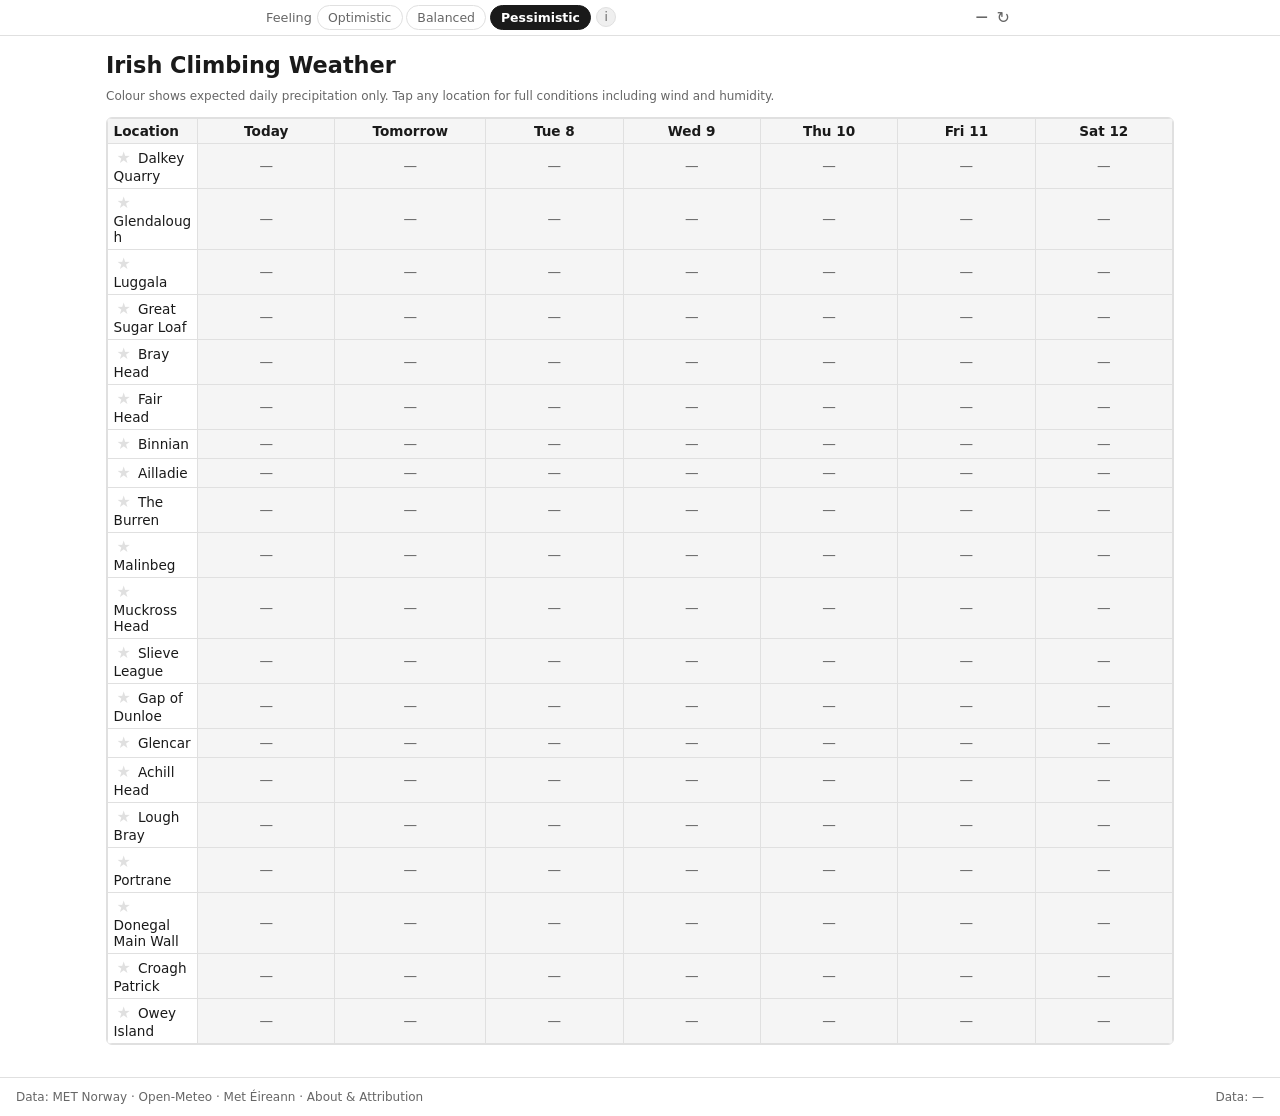
==== index.html @ 5ec912d3 "Replace about link with info modal in sticky bar Tapping the i button opens a compact modal explaini" ====
<!DOCTYPE html>
<html lang="en">
<head>
  <meta charset="UTF-8">
  <meta name="viewport" content="width=device-width, initial-scale=1.0">
  <meta name="description" content="Irish climbing weather — find where conditions are dry and climbable across Ireland's crags.">
  <meta name="theme-color" content="#2d7a2d">
  <title>Irish Climbing Weather</title>
  <link rel="stylesheet" href="css/styles.css">
</head>
<body>
  <div id="warnings-banner" role="alert" aria-live="polite"></div>
  <div id="sticky-bar">
    <div class="sticky-bar-inner">
      <div class="sticky-mode">
        <span class="mode-label">Feeling</span>
        <div class="mode-buttons">
          <button class="mode-btn" data-mode="optimistic">Optimistic</button>
          <button class="mode-btn" data-mode="balanced">Balanced</button>
          <button class="mode-btn" data-mode="pessimistic">Pessimistic</button>
        </div>
        <button class="mode-about-link" id="bar-info-btn" aria-label="Help">i</button>
      </div>
      <div class="sticky-freshness">
        <span id="freshness-time">—</span>
        <button id="refresh-footer-btn" title="Force refresh all data" aria-label="Refresh data">↻</button>
      </div>
    </div>
  </div>
  <main>
    <div id="app">
      <p style="padding:2rem;color:#666">Loading…</p>
    </div>
  </main>
  <footer>
    <span class="footer-attribution">
      Data: <a href="https://www.met.no/en" target="_blank" rel="noopener">MET Norway</a> ·
      <a href="https://open-meteo.com/" target="_blank" rel="noopener">Open-Meteo</a> ·
      <a href="https://www.met.ie" target="_blank" rel="noopener">Met Éireann</a> ·
      <a href="#/about">About &amp; Attribution</a>
    </span>
    <span class="freshness">Data: <span id="freshness-footer">—</span></span>
  </footer>
  <div id="bar-info-modal" class="bar-modal" hidden>
    <div class="bar-modal-box">
      <button class="bar-modal-close" aria-label="Close">✕</button>
      <h3>How it works</h3>
      <dl>
        <dt>Optimistic</dt><dd>Takes the better reading from each weather model. Good when you're flexible and can turn back if needed.</dd>
        <dt>Balanced</dt><dd>Averages the two models. A reasonable middle ground for day trips.</dd>
        <dt>Pessimistic</dt><dd>Takes the worse reading. Best when you're committing to a long drive or multi-day trip.</dd>
        <dt>Time</dt><dd>When the weather data was last fetched. Goes amber if over an hour old.</dd>
        <dt>↻ Refresh</dt><dd>Forces fresh data from all weather sources, ignoring the cache.</dd>
      </dl>
    </div>
  </div>
  <script type="module" src="js/app.js"></script>
</body>
</html>
---- css/styles.css ----
/* ===== Reset & Base ===== */
*, *::before, *::after { box-sizing: border-box; margin: 0; padding: 0; }

:root {
  --green-bg: #e8f5e9;
  --green-fg: #1b5e20;
  --green-mid: #2d7a2d;
  --amber-bg: #fff8e1;
  --amber-fg: #7a4800;
  --amber-mid: #b8860b;
  --red-bg: #ffebee;
  --red-fg: #7f0000;
  --red-mid: #c0392b;
  --grey-bg: #f5f5f5;
  --grey-mid: #9e9e9e;
  --text: #1a1a1a;
  --muted: #666;
  --border: #e0e0e0;
  --font: system-ui, -apple-system, sans-serif;
  --radius: 6px;
}

html { font-size: 16px; }
body {
  font-family: var(--font);
  color: var(--text);
  background: #fff;
  min-height: 100vh;
  display: flex;
  flex-direction: column;
}

a { color: inherit; text-decoration: none; }
a:hover { text-decoration: underline; }
button { cursor: pointer; font-family: var(--font); }

/* ===== Layout ===== */
#warnings-banner { width: 100%; }

/* ===== Sticky bar ===== */
#sticky-bar {
  position: sticky;
  top: 0;
  z-index: 200;
  background: #fff;
  border-bottom: 1px solid var(--border);
}
.sticky-bar-inner {
  max-width: 780px;
  margin: 0 auto;
  padding: 0.3rem 1rem;
  display: flex;
  align-items: center;
  justify-content: space-between;
  gap: 0.5rem;
}
.sticky-mode {
  display: flex;
  align-items: center;
  gap: 0.3rem;
}
.sticky-freshness {
  display: flex;
  align-items: center;
  gap: 0.3rem;
  font-size: 0.75rem;
  color: var(--muted);
}
#refresh-footer-btn {
  background: none;
  border: none;
  padding: 0.15rem 0.25rem;
  font-size: 1rem;
  color: var(--muted);
  cursor: pointer;
}
#refresh-footer-btn:hover { color: var(--text); }
#freshness-time { font-weight: 600; font-size: 0.75rem; }
#freshness-time.stale { color: var(--amber-mid); }

main {
  flex: 1;
  padding: 0 1rem 2rem;
  max-width: 1100px;
  margin: 0 auto;
  width: 100%;
}

footer {
  border-top: 1px solid var(--border);
  padding: 0.75rem 1rem;
  font-size: 0.75rem;
  color: var(--muted);
  display: flex;
  justify-content: space-between;
  align-items: center;
  flex-wrap: wrap;
  gap: 0.5rem;
}

.footer-attribution a { color: var(--muted); }

.freshness { font-size: 0.75rem; color: var(--muted); }

/* ===== Warnings Banner ===== */
.warning-banner {
  padding: 0.75rem 1rem;
  display: flex;
  flex-direction: column;
  gap: 0.25rem;
  border-bottom: 2px solid transparent;
}
.warning-yellow { background: #fff9c4; border-color: #f9a825; }
.warning-orange { background: #ffe0b2; border-color: #e65100; font-size: 1.05rem; }
.warning-red    { background: #ffcdd2; border-color: #b71c1c; font-size: 1.1rem; font-weight: 600; }
.warning-banner small { color: var(--muted); font-size: 0.8rem; }

/* ===== Score colours ===== */
.score-green { background-color: var(--green-bg); color: var(--green-fg); }
.score-amber { background-color: var(--amber-bg); color: var(--amber-fg); }
.score-red   { background-color: var(--red-bg);   color: var(--red-fg); }
.score-error { background-color: var(--grey-bg);  color: var(--muted); }

.score-pill {
  display: inline-block;
  padding: 0.25rem 0.6rem;
  border-radius: 1rem;
  font-weight: 600;
  font-size: 0.85rem;
}

/* ===== Loading state ===== */
@keyframes pulse {
  0%, 100% { opacity: 1; }
  50% { opacity: 0.45; }
}
.loading {
  background-color: var(--grey-bg);
  color: transparent;
  animation: pulse 1.4s ease-in-out infinite;
}
.score-fade { transition: background-color 0.3s ease, color 0.3s ease; }

/* ===== Overview page ===== */
.overview-controls {
  display: flex;
  justify-content: space-between;
  align-items: center;
  padding: 1rem 0 0.5rem;
  flex-wrap: wrap;
  gap: 0.5rem;
}

.overview-controls h1 { font-size: 1.4rem; }

.control-buttons { display: flex; gap: 0.5rem; }
.control-buttons button {
  padding: 0.4rem 0.8rem;
  border: 1px solid var(--border);
  border-radius: var(--radius);
  background: #fff;
  font-size: 0.85rem;
}
.control-buttons button:hover { background: var(--grey-bg); }

.table-wrapper {
  overflow-x: auto;
  -webkit-overflow-scrolling: touch;
  border: 1px solid var(--border);
  border-radius: var(--radius);
  margin-top: 0.5rem;
}

.overview-table {
  border-collapse: collapse;
  min-width: 600px;
  width: 100%;
}

.overview-table th, .overview-table td {
  padding: 0.25rem 0.35rem;
  border: 1px solid var(--border);
  font-size: 0.85rem;
}

.overview-table thead th {
  background: var(--grey-bg);
  font-weight: 600;
  text-align: center;
  white-space: nowrap;
}

.loc-col {
  min-width: 90px;
  width: 90px;
  position: sticky;
  left: 0;
  background: #fff;
  z-index: 1;
  text-align: left !important;
}

.loc-name-cell {
  position: sticky;
  left: 0;
  background: #fff;
  z-index: 1;
  min-width: 90px;
  width: 90px;
  white-space: normal;
  word-break: break-word;
  overflow-wrap: break-word;
}

.loc-name-cell a { color: var(--text); font-weight: 500; }
.loc-name-cell a:hover { text-decoration: underline; }

.score-cell {
  text-align: center;
  min-width: 80px;
  vertical-align: middle;
  white-space: nowrap;
}

.cell-precip { display: block; font-size: 0.75rem; font-weight: 600; }
.cell-icon { display: block; font-size: 1rem; line-height: 1.2; }

.group-header td {
  background: var(--grey-bg);
  font-weight: 700;
  font-size: 0.8rem;
  text-transform: uppercase;
  letter-spacing: 0.05em;
  color: var(--muted);
  padding: 0.35rem 0.6rem;
}

.pinned-header td { background: #fffde7; color: #7a6000; }

/* ===== Favourite star ===== */
.fav-star {
  background: none;
  border: none;
  font-size: 1rem;
  color: var(--border);
  padding: 0;
  line-height: 1;
  min-width: 20px;
  min-height: 20px;
  flex-shrink: 0;
}
.fav-star.active { color: #f59e0b; }
.fav-star:hover { color: #f59e0b; }

/* ===== Detail page ===== */
.back-link {
  display: inline-block;
  margin: 1rem 0 0.5rem;
  color: var(--muted);
  font-size: 0.9rem;
}
.back-link:hover { color: var(--text); text-decoration: none; }

.detail-header {
  padding-top: 0.5rem;
}

.detail-title-row {
  display: flex;
  align-items: center;
  gap: 0.75rem;
  margin: 0.25rem 0;
}

.detail-title-row h1 { font-size: 1.6rem; }

#detail-fav-btn { font-size: 1.4rem; }

.detail-meta {
  display: flex;
  flex-wrap: wrap;
  gap: 0.5rem 1rem;
  font-size: 0.85rem;
  color: var(--muted);
  margin-bottom: 0.5rem;
}

.sun-times {
  display: flex;
  gap: 1rem;
  font-size: 0.85rem;
  color: var(--muted);
  margin-bottom: 0.4rem;
}

.detail-notes {
  font-size: 0.9rem;
  color: var(--muted);
  font-style: italic;
  margin-bottom: 0.5rem;
}

.detail-section {
  margin-top: 1.5rem;
  border: 1px solid var(--border);
  border-radius: var(--radius);
  padding: 1rem;
}

.detail-section h2 {
  font-size: 1rem;
  font-weight: 700;
  margin-bottom: 0.75rem;
  border-bottom: 1px solid var(--border);
  padding-bottom: 0.4rem;
}

/* Observations */
.obs-score { margin-bottom: 0.5rem; }
.obs-desc { font-size: 0.95rem; margin-bottom: 0.75rem; color: var(--muted); }
.obs-grid {
  display: grid;
  grid-template-columns: repeat(auto-fill, minmax(110px, 1fr));
  gap: 0.5rem;
}
.obs-item { display: flex; flex-direction: column; gap: 0.15rem; }
.obs-label { font-size: 0.72rem; text-transform: uppercase; letter-spacing: 0.04em; color: var(--muted); }
.obs-station-note { font-size: 0.75rem; color: var(--muted); margin-top: 0.75rem; }

/* Daylight */
.daylight-grid {
  display: grid;
  grid-template-columns: repeat(auto-fill, minmax(130px, 1fr));
  gap: 0.5rem;
}
.daylight-grid > div { display: flex; flex-direction: column; gap: 0.15rem; }

/* Hourly */
#hourly-section { padding: 0; overflow: hidden; }
#hourly-section > h2 { padding: 0.75rem 1rem 0.4rem; margin-bottom: 0; }
.hourly-scroll { overflow-x: auto; -webkit-overflow-scrolling: touch; }
.hourly-table { border-collapse: collapse; width: auto; font-size: 0.82rem; }
.hourly-table th, .hourly-table td {
  padding: 0.1rem 0.3rem;
  border: 1px solid var(--border);
  text-align: center;
}
.hourly-table thead th, .day-header-row th {
  background: var(--grey-bg);
  font-weight: 600;
  vertical-align: bottom;
  white-space: normal;
  line-height: 1.3;
}
.day-header-row th { border-top: 2px solid var(--border); }
.day-header-row th:first-child,
.hourly-table thead th:first-child {
  position: sticky;
  left: 0;
  z-index: 2;
  background: var(--grey-bg);
}
.hour-time {
  font-weight: 600;
  white-space: nowrap;
  position: sticky;
  left: 0;
  background: #fff;
  z-index: 1;
}
.band-row td { font-style: italic; }
/* Per-cell scoring — only background changes, text stays readable */
.hourly-table td.score-green,
.daily-table  td.score-green { background-color: var(--green-bg); color: inherit; }
.hourly-table td.score-amber,
.daily-table  td.score-amber { background-color: var(--amber-bg); color: inherit; }
.hourly-table td.score-red,
.daily-table  td.score-red   { background-color: var(--red-bg);   color: inherit; }
.exposure-sheltered { color: var(--green-fg); font-weight: 600; white-space: nowrap; }
.exposure-exposed   { color: var(--red-fg); font-weight: 600; white-space: nowrap; }
.exposure-partial   { white-space: nowrap; }
.exposure-partial   { color: var(--amber-fg); }

/* Overview note */
.overview-note {
  font-size: 0.75rem;
  color: var(--muted);
  padding: 0.2rem 0 0.4rem;
}

/* Daily */
.daily-table { border-collapse: collapse; width: 100%; font-size: 0.85rem; }
.daily-table th, .daily-table td {
  padding: 0.4rem 0.6rem;
  border: 1px solid var(--border);
  text-align: center;
}
.daily-table thead th { background: var(--grey-bg); font-weight: 600; }

/* Model comparison */
.model-note { font-size: 0.82rem; color: var(--muted); margin-bottom: 0.5rem; }
.model-table { border-collapse: collapse; width: 100%; font-size: 0.82rem; }
.model-table th, .model-table td {
  padding: 0.35rem 0.5rem;
  border: 1px solid var(--border);
  text-align: center;
}
.model-table thead th { background: var(--grey-bg); font-weight: 600; }
.model-agree    { color: var(--green-fg); font-weight: 600; }
.model-disagree { color: var(--amber-fg); font-weight: 600; }
.model-both-rain { color: var(--red-fg); font-weight: 600; }

/* Drying estimate */
.drying-estimate { margin-bottom: 0.75rem; font-size: 1rem; }
.drying-note { font-size: 0.82rem; color: var(--muted); margin-bottom: 0.75rem; }
.precip-bars {
  display: flex;
  align-items: flex-end;
  gap: 2px;
  height: 60px;
  border-bottom: 1px solid var(--border);
  overflow-x: auto;
}
.precip-bar-wrap {
  display: flex;
  flex-direction: column;
  align-items: center;
  justify-content: flex-end;
  flex: 0 0 auto;
  width: 18px;
  height: 100%;
}
.precip-bar {
  width: 10px;
  background: #90caf9;
  border-radius: 2px 2px 0 0;
  min-height: 2px;
}
.bar-time { font-size: 0.6rem; color: var(--muted); margin-top: 2px; }

/* About page */
.about-page { padding: 1rem 0 2rem; max-width: 680px; }
.about-page h1 { font-size: 1.4rem; margin-bottom: 1rem; }
.about-page h2 { font-size: 1rem; margin: 1.25rem 0 0.5rem; }
.about-page h3 { font-size: 0.9rem; margin: 0.75rem 0 0.25rem; color: var(--muted); font-weight: 600; }
.about-page p  { margin-bottom: 0.5rem; font-size: 0.9rem; line-height: 1.5; }
.about-page ul { padding-left: 1.25rem; font-size: 0.9rem; line-height: 1.6; }
.about-page a  { color: #1a73e8; text-decoration: underline; }

/* Error / muted states */
.error-state { color: var(--muted); padding: 1rem 0; font-size: 0.9rem; }
.muted { color: var(--muted); }

/* Toast */
#toast {
  position: fixed;
  bottom: 4rem;
  left: 50%;
  transform: translateX(-50%) translateY(1rem);
  background: #333;
  color: #fff;
  padding: 0.5rem 1.2rem;
  border-radius: 2rem;
  font-size: 0.85rem;
  opacity: 0;
  pointer-events: none;
  transition: opacity 0.2s ease, transform 0.2s ease;
  z-index: 9999;
  white-space: nowrap;
}
#toast.visible {
  opacity: 1;
  transform: translateX(-50%) translateY(0);
}

/* Wind arrow */
.wind-arrow { display: inline-block; line-height: 1; }
.wind-cell { cursor: pointer; white-space: nowrap; }
.wind-cell:active { opacity: 0.6; }

/* Mode selector */
.mode-bar {
  display: flex;
  align-items: center;
  gap: 0.5rem;
  padding: 0.35rem 0 0.6rem;
  flex-wrap: wrap;
}
.mode-label { font-size: 0.8rem; color: var(--muted); white-space: nowrap; }
.mode-buttons { display: flex; gap: 0.2rem; }
.mode-btn {
  padding: 0.25rem 0.65rem;
  border: 1px solid var(--border);
  border-radius: 1rem;
  background: #fff;
  font-size: 0.78rem;
  color: var(--muted);
  cursor: pointer;
  font-family: var(--font);
}
.mode-btn:hover { border-color: var(--grey-mid); color: var(--text); }
.mode-btn.mode-active {
  background: var(--text);
  color: #fff;
  border-color: var(--text);
  font-weight: 600;
}
.mode-about-link {
  font-size: 0.75rem;
  color: var(--muted);
  border: 1px solid var(--border);
  border-radius: 50%;
  width: 1.25rem;
  height: 1.25rem;
  display: inline-flex;
  align-items: center;
  justify-content: center;
  text-decoration: none !important;
}
.mode-about-link:hover { border-color: var(--grey-mid); color: var(--text); }

.bar-modal {
  position: fixed;
  inset: 0;
  background: rgba(0,0,0,0.4);
  z-index: 300;
  display: flex;
  align-items: flex-start;
  justify-content: center;
  padding-top: 4rem;
}
.bar-modal[hidden] { display: none; }
.bar-modal-box {
  background: #fff;
  border-radius: 0.75rem;
  padding: 1.25rem 1.5rem 1.5rem;
  max-width: 340px;
  width: calc(100% - 2rem);
  position: relative;
  box-shadow: 0 4px 24px rgba(0,0,0,0.18);
}
.bar-modal-box h3 {
  margin: 0 0 0.75rem;
  font-size: 1rem;
}
.bar-modal-box dl {
  margin: 0;
  display: grid;
  grid-template-columns: auto 1fr;
  gap: 0.35rem 0.75rem;
  font-size: 0.85rem;
}
.bar-modal-box dt {
  font-weight: 600;
  white-space: nowrap;
  padding-top: 0.1rem;
}
.bar-modal-box dd {
  margin: 0;
  color: var(--muted);
}
.bar-modal-close {
  position: absolute;
  top: 0.6rem;
  right: 0.75rem;
  background: none;
  border: none;
  font-size: 1rem;
  color: var(--muted);
  cursor: pointer;
  padding: 0.2rem;
}
.mode-indicator {
  font-size: 0.75rem;
  color: var(--muted);
  text-decoration: none;
  border-bottom: 1px dashed var(--border);
}
.mode-indicator:hover { color: var(--text); }

/* ===== Responsive ===== */
@media (max-width: 480px) {
  .overview-controls h1 { font-size: 1.1rem; }
  .detail-title-row h1 { font-size: 1.3rem; }
  .control-buttons button { font-size: 0.8rem; padding: 0.35rem 0.6rem; }
}
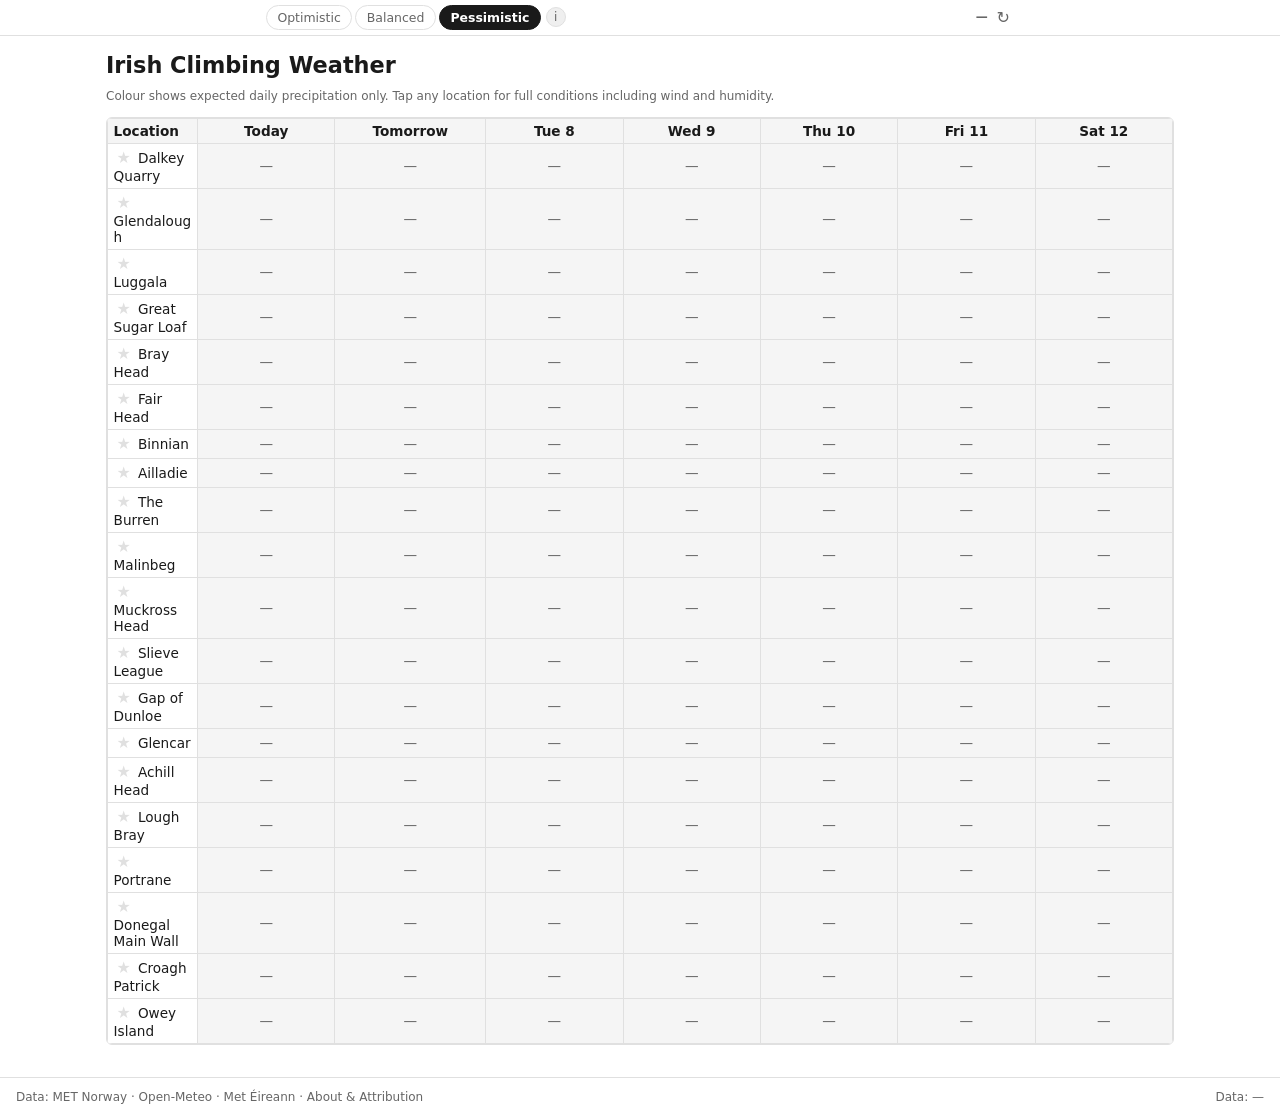
==== commit 761280cd: "Remove 'Feeling' label from sticky bar https://claude.ai/code/session_0176bqdHMHA5ibDwS9Q8abDa" ====
--- a/index.html
+++ b/index.html
@@ -13,7 +13,6 @@
   <div id="sticky-bar">
     <div class="sticky-bar-inner">
       <div class="sticky-mode">
-        <span class="mode-label">Feeling</span>
         <div class="mode-buttons">
           <button class="mode-btn" data-mode="optimistic">Optimistic</button>
           <button class="mode-btn" data-mode="balanced">Balanced</button>
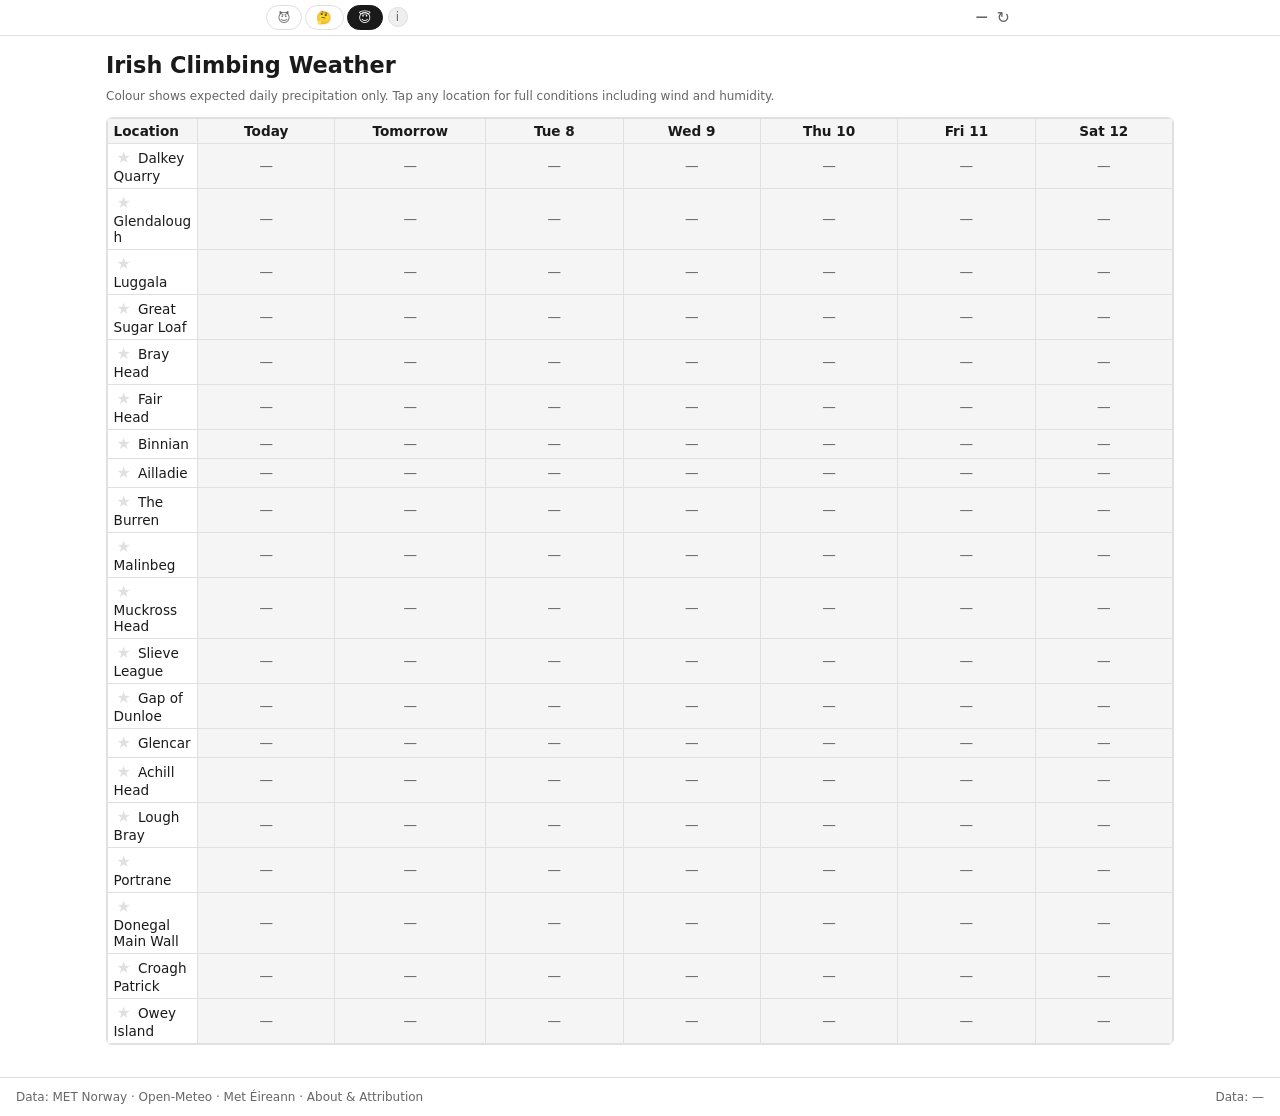
==== commit f93650c4: "Replace forecast mode labels with angel/devil/thinking emoji Swaps text labels (Optimistic/Balanced/" ====
--- a/index.html
+++ b/index.html
@@ -14,9 +14,9 @@
     <div class="sticky-bar-inner">
       <div class="sticky-mode">
         <div class="mode-buttons">
-          <button class="mode-btn" data-mode="optimistic">Optimistic</button>
-          <button class="mode-btn" data-mode="balanced">Balanced</button>
-          <button class="mode-btn" data-mode="pessimistic">Pessimistic</button>
+          <button class="mode-btn" data-mode="optimistic">😈</button>
+          <button class="mode-btn" data-mode="balanced">🤔</button>
+          <button class="mode-btn" data-mode="pessimistic">😇</button>
         </div>
         <button class="mode-about-link" id="bar-info-btn" aria-label="Help">i</button>
       </div>
@@ -45,9 +45,9 @@
       <button class="bar-modal-close" aria-label="Close">✕</button>
       <h3>How it works</h3>
       <dl>
-        <dt>Optimistic</dt><dd>Takes the better reading from each weather model. Good when you're flexible and can turn back if needed.</dd>
-        <dt>Balanced</dt><dd>Averages the two models. A reasonable middle ground for day trips.</dd>
-        <dt>Pessimistic</dt><dd>Takes the worse reading. Best when you're committing to a long drive or multi-day trip.</dd>
+        <dt>😈</dt><dd>Takes the more favourable reading from each model. For when you're going regardless and just want the forecast to agree.</dd>
+        <dt>🤔</dt><dd>Averages both models. When you want a fair read before committing.</dd>
+        <dt>😇</dt><dd>Takes the more concerning reading. For when you're being sensible — long drives, multi-day trips, or when bailing isn't an option.</dd>
         <dt>Time</dt><dd>When the weather data was last fetched. Goes amber if over an hour old.</dd>
         <dt>↻ Refresh</dt><dd>Forces fresh data from all weather sources, ignoring the cache.</dd>
       </dl>
--- a/css/styles.css
+++ b/css/styles.css
@@ -315,17 +315,20 @@
   padding-bottom: 0.4rem;
 }
 
-/* Observations */
-.obs-score { margin-bottom: 0.5rem; }
-.obs-desc { font-size: 0.95rem; margin-bottom: 0.75rem; color: var(--muted); }
-.obs-grid {
-  display: grid;
-  grid-template-columns: repeat(auto-fill, minmax(110px, 1fr));
-  gap: 0.5rem;
-}
-.obs-item { display: flex; flex-direction: column; gap: 0.15rem; }
-.obs-label { font-size: 0.72rem; text-transform: uppercase; letter-spacing: 0.04em; color: var(--muted); }
-.obs-station-note { font-size: 0.75rem; color: var(--muted); margin-top: 0.75rem; }
+/* Now section */
+.now-header {
+  display: flex;
+  align-items: center;
+  justify-content: space-between;
+  border-bottom: 1px solid var(--border);
+  padding-bottom: 0.4rem;
+  margin-bottom: 0.4rem;
+}
+.now-header h2 { border-bottom: none; padding-bottom: 0; margin-bottom: 0; }
+.now-metrics { font-size: 0.82rem; color: var(--muted); margin-bottom: 0.4rem; }
+.now-drying { display: flex; align-items: center; gap: 0.5rem; margin-bottom: 0.4rem; }
+.now-rain-note { font-size: 0.8rem; color: var(--muted); }
+.obs-station-note { font-size: 0.75rem; color: var(--muted); margin-top: 0.4rem; }
 
 /* Daylight */
 .daylight-grid {
@@ -398,6 +401,18 @@
 .daily-table thead th { background: var(--grey-bg); font-weight: 600; }
 
 /* Model comparison */
+.model-details > summary {
+  cursor: pointer;
+  list-style: none;
+  font-size: 1rem;
+  font-weight: 700;
+  border-bottom: 1px solid var(--border);
+  padding-bottom: 0.4rem;
+  margin-bottom: 0;
+  user-select: none;
+}
+.model-details > summary::-webkit-details-marker { display: none; }
+.model-details[open] > summary { margin-bottom: 0.75rem; }
 .model-note { font-size: 0.82rem; color: var(--muted); margin-bottom: 0.5rem; }
 .model-table { border-collapse: collapse; width: 100%; font-size: 0.82rem; }
 .model-table th, .model-table td {
@@ -410,9 +425,7 @@
 .model-disagree { color: var(--amber-fg); font-weight: 600; }
 .model-both-rain { color: var(--red-fg); font-weight: 600; }
 
-/* Drying estimate */
-.drying-estimate { margin-bottom: 0.75rem; font-size: 1rem; }
-.drying-note { font-size: 0.82rem; color: var(--muted); margin-bottom: 0.75rem; }
+/* Precip bars */
 .precip-bars {
   display: flex;
   align-items: flex-end;
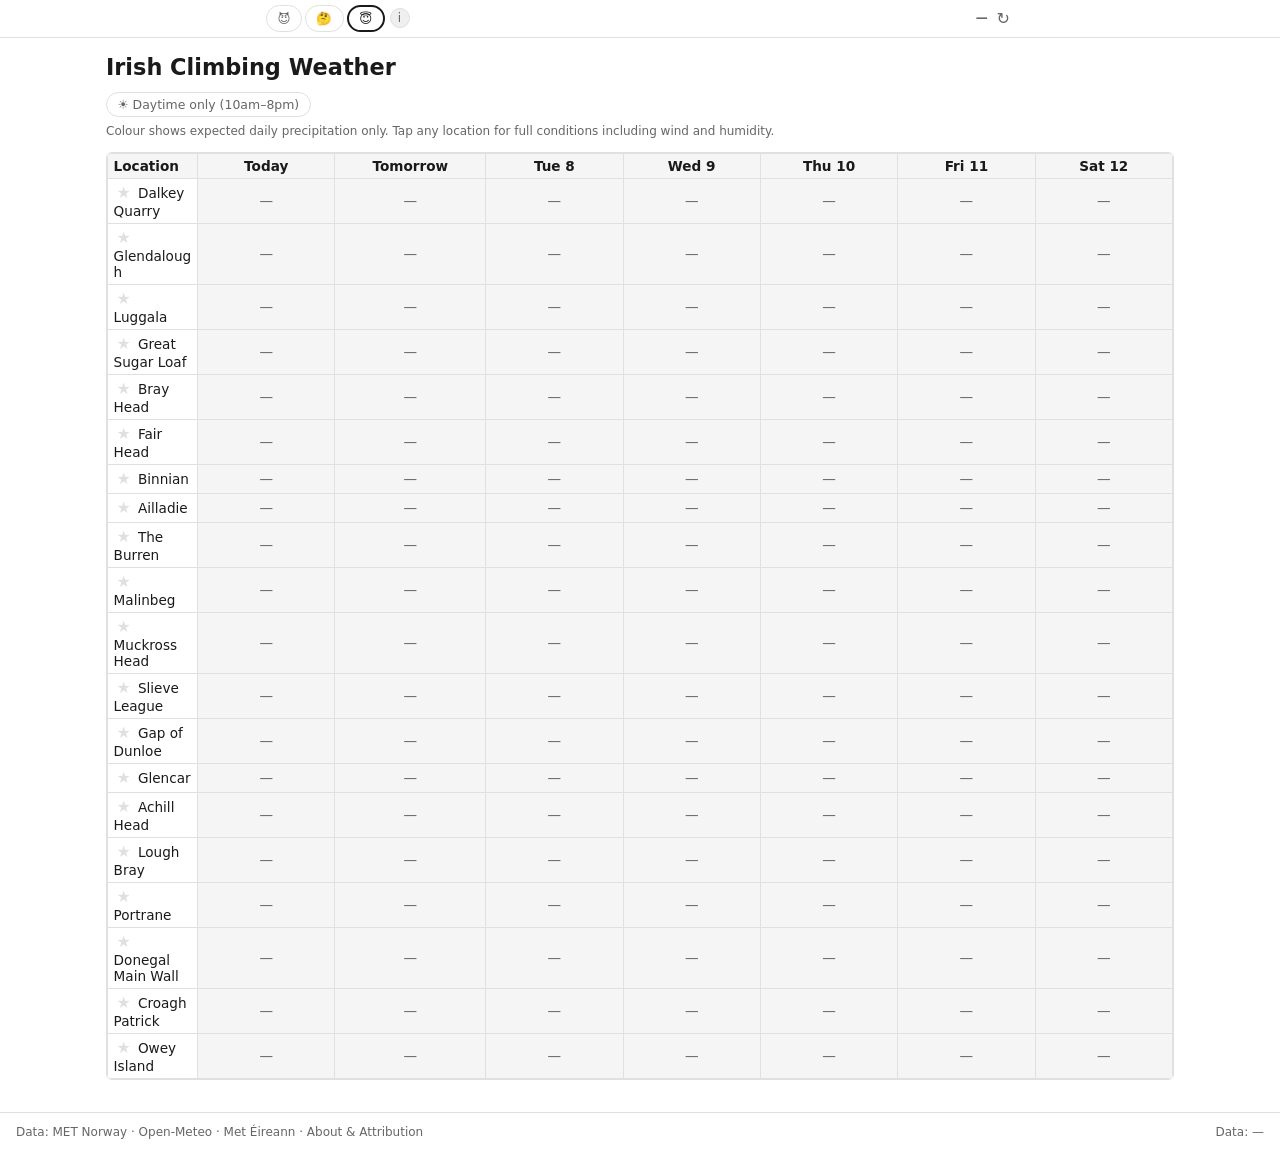
==== commit d2f59702: "Add dark mode support via prefers-color-scheme media query Overrides CSS variables and hard-coded co" ====
--- a/index.html
+++ b/index.html
@@ -4,7 +4,9 @@
   <meta charset="UTF-8">
   <meta name="viewport" content="width=device-width, initial-scale=1.0">
   <meta name="description" content="Irish climbing weather — find where conditions are dry and climbable across Ireland's crags.">
-  <meta name="theme-color" content="#2d7a2d">
+  <meta name="color-scheme" content="light dark">
+  <meta name="theme-color" content="#2d7a2d" media="(prefers-color-scheme: light)">
+  <meta name="theme-color" content="#1a3a1a" media="(prefers-color-scheme: dark)">
   <title>Irish Climbing Weather</title>
   <link rel="stylesheet" href="css/styles.css">
 </head>
--- a/css/styles.css
+++ b/css/styles.css
@@ -16,15 +16,17 @@
   --text: #1a1a1a;
   --muted: #666;
   --border: #e0e0e0;
+  --surface: #fff;
   --font: system-ui, -apple-system, sans-serif;
   --radius: 6px;
+  color-scheme: light dark;
 }
 
 html { font-size: 16px; }
 body {
   font-family: var(--font);
   color: var(--text);
-  background: #fff;
+  background: var(--surface);
   min-height: 100vh;
   display: flex;
   flex-direction: column;
@@ -158,7 +160,7 @@
   padding: 0.4rem 0.8rem;
   border: 1px solid var(--border);
   border-radius: var(--radius);
-  background: #fff;
+  background: var(--surface);
   font-size: 0.85rem;
 }
 .control-buttons button:hover { background: var(--grey-bg); }
@@ -195,7 +197,7 @@
   width: 90px;
   position: sticky;
   left: 0;
-  background: #fff;
+  background: var(--surface);
   z-index: 1;
   text-align: left !important;
 }
@@ -203,7 +205,7 @@
 .loc-name-cell {
   position: sticky;
   left: 0;
-  background: #fff;
+  background: var(--surface);
   z-index: 1;
   min-width: 90px;
   width: 90px;
@@ -325,6 +327,7 @@
   margin-bottom: 0.4rem;
 }
 .now-header h2 { border-bottom: none; padding-bottom: 0; margin-bottom: 0; }
+.now-wip { font-size: 0.7rem; font-weight: 400; color: var(--muted); }
 .now-metrics { font-size: 0.82rem; color: var(--muted); margin-bottom: 0.4rem; }
 .now-drying { display: flex; align-items: center; gap: 0.5rem; margin-bottom: 0.4rem; }
 .now-rain-note { font-size: 0.8rem; color: var(--muted); }
@@ -341,6 +344,8 @@
 /* Hourly */
 #hourly-section { padding: 0; overflow: hidden; }
 #hourly-section > h2 { padding: 0.75rem 1rem 0.4rem; margin-bottom: 0; }
+.hourly-note { font-size: 0.73rem; color: var(--muted); padding: 0 1rem 0.3rem; }
+.prob-cell { color: var(--muted); }
 .hourly-scroll { overflow-x: auto; -webkit-overflow-scrolling: touch; }
 .hourly-table { border-collapse: collapse; width: auto; font-size: 0.82rem; }
 .hourly-table th, .hourly-table td {
@@ -383,6 +388,26 @@
 .exposure-exposed   { color: var(--red-fg); font-weight: 600; white-space: nowrap; }
 .exposure-partial   { white-space: nowrap; }
 .exposure-partial   { color: var(--amber-fg); }
+
+/* Overview filters */
+.overview-filters { padding: 0.3rem 0 0.2rem; }
+.daytime-btn {
+  padding: 0.25rem 0.65rem;
+  border: 1px solid var(--border);
+  border-radius: 1rem;
+  background: #fff;
+  font-size: 0.78rem;
+  color: var(--muted);
+  cursor: pointer;
+  font-family: var(--font);
+}
+.daytime-btn:hover { border-color: var(--grey-mid); color: var(--text); }
+.daytime-btn.daytime-active {
+  background: var(--amber-bg);
+  color: var(--amber-fg);
+  border-color: var(--amber-mid);
+  font-weight: 600;
+}
 
 /* Overview note */
 .overview-note {
@@ -505,7 +530,7 @@
   padding: 0.25rem 0.65rem;
   border: 1px solid var(--border);
   border-radius: 1rem;
-  background: #fff;
+  background: var(--surface);
   font-size: 0.78rem;
   color: var(--muted);
   cursor: pointer;
@@ -513,10 +538,10 @@
 }
 .mode-btn:hover { border-color: var(--grey-mid); color: var(--text); }
 .mode-btn.mode-active {
-  background: var(--text);
-  color: #fff;
+  background: #fff;
+  color: var(--text);
   border-color: var(--text);
-  font-weight: 600;
+  border-width: 2px;
 }
 .mode-about-link {
   font-size: 0.75rem;
@@ -597,3 +622,38 @@
   .detail-title-row h1 { font-size: 1.3rem; }
   .control-buttons button { font-size: 0.8rem; padding: 0.35rem 0.6rem; }
 }
+
+/* ===== Dark mode ===== */
+@media (prefers-color-scheme: dark) {
+  :root {
+    --green-bg: #1b3a1b;
+    --green-fg: #a5d6a7;
+    --green-mid: #4caf50;
+    --amber-bg: #332800;
+    --amber-fg: #ffd54f;
+    --amber-mid: #ffb300;
+    --red-bg: #3b0000;
+    --red-fg: #ff8a80;
+    --red-mid: #ef5350;
+    --grey-bg: #2a2a2a;
+    --grey-mid: #757575;
+    --text: #e0e0e0;
+    --muted: #9e9e9e;
+    --border: #3a3a3a;
+    --surface: #121212;
+  }
+
+  .warning-yellow { background: #2a2300; border-color: #f9a825; }
+  .warning-orange { background: #2a1500; border-color: #e65100; }
+  .warning-red    { background: #2a0000; border-color: #b71c1c; }
+
+  .pinned-header td { background: #1e1b00; color: #ffd54f; }
+
+  .mode-btn.mode-active { background: #e0e0e0; color: #121212; border-color: #e0e0e0; }
+
+  .precip-bar { background: #64b5f6; }
+
+  #toast { background: #444; }
+
+  .about-page a { color: #90caf9; }
+}
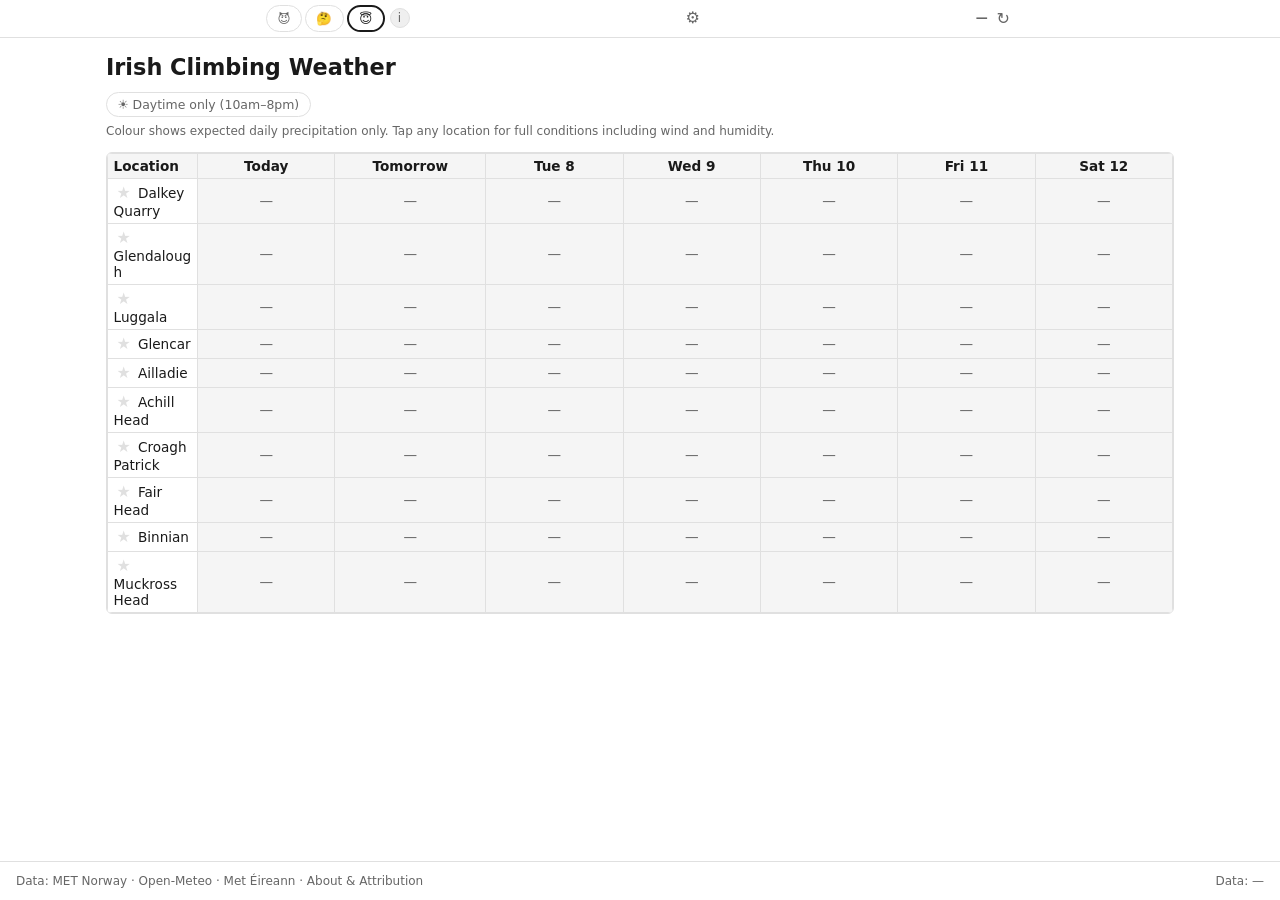
==== commit b8c7a4da: "Add user-selectable locations and custom location support - Expand location list from 20 to 85 Irish" ====
--- a/index.html
+++ b/index.html
@@ -22,6 +22,7 @@
         </div>
         <button class="mode-about-link" id="bar-info-btn" aria-label="Help">i</button>
       </div>
+      <a href="#/settings" class="settings-link" aria-label="Settings" title="Manage locations">⚙</a>
       <div class="sticky-freshness">
         <span id="freshness-time">—</span>
         <button id="refresh-footer-btn" title="Force refresh all data" aria-label="Refresh data">↻</button>
--- a/css/styles.css
+++ b/css/styles.css
@@ -44,7 +44,7 @@
   position: sticky;
   top: 0;
   z-index: 200;
-  background: #fff;
+  background: var(--surface);
   border-bottom: 1px solid var(--border);
 }
 .sticky-bar-inner {
@@ -373,7 +373,7 @@
   white-space: nowrap;
   position: sticky;
   left: 0;
-  background: #fff;
+  background: var(--surface);
   z-index: 1;
 }
 .band-row td { font-style: italic; }
@@ -395,7 +395,7 @@
   padding: 0.25rem 0.65rem;
   border: 1px solid var(--border);
   border-radius: 1rem;
-  background: #fff;
+  background: var(--surface);
   font-size: 0.78rem;
   color: var(--muted);
   cursor: pointer;
@@ -538,7 +538,7 @@
 }
 .mode-btn:hover { border-color: var(--grey-mid); color: var(--text); }
 .mode-btn.mode-active {
-  background: #fff;
+  background: var(--surface);
   color: var(--text);
   border-color: var(--text);
   border-width: 2px;
@@ -569,7 +569,7 @@
 }
 .bar-modal[hidden] { display: none; }
 .bar-modal-box {
-  background: #fff;
+  background: var(--surface);
   border-radius: 0.75rem;
   padding: 1.25rem 1.5rem 1.5rem;
   max-width: 340px;
@@ -616,11 +616,164 @@
 }
 .mode-indicator:hover { color: var(--text); }
 
+/* ===== Settings page ===== */
+.settings-page {
+  padding: 1rem 0 2rem;
+  max-width: 780px;
+}
+.settings-page h1 { font-size: 1.4rem; margin-bottom: 1rem; }
+.settings-section {
+  margin-top: 1.5rem;
+  border: 1px solid var(--border);
+  border-radius: var(--radius);
+  padding: 1rem;
+}
+.settings-section h2 { font-size: 1rem; margin-bottom: 0.6rem; border-bottom: 1px solid var(--border); padding-bottom: 0.4rem; }
+.settings-section h3 { font-size: 0.9rem; margin: 0.8rem 0 0.4rem; }
+.settings-hint { font-size: 0.82rem; color: var(--muted); margin-bottom: 0.5rem; }
+.settings-active-controls { display: flex; gap: 0.5rem; flex-wrap: wrap; margin-bottom: 0.75rem; }
+
+.settings-btn {
+  display: inline-block;
+  padding: 0.4rem 0.85rem;
+  border: 1px solid var(--border);
+  border-radius: var(--radius);
+  background: var(--surface);
+  font-size: 0.85rem;
+  cursor: pointer;
+  font-family: var(--font);
+  text-decoration: none;
+  color: var(--text);
+}
+.settings-btn:hover { background: var(--grey-bg); }
+.settings-btn-sm {
+  display: inline-block;
+  padding: 0.25rem 0.6rem;
+  border: 1px solid var(--border);
+  border-radius: var(--radius);
+  background: var(--surface);
+  font-size: 0.8rem;
+  cursor: pointer;
+  font-family: var(--font);
+  color: var(--text);
+}
+.settings-btn-sm:hover { background: var(--grey-bg); }
+.settings-btn-danger { border-color: var(--red-mid); color: var(--red-fg); }
+.settings-btn-danger:hover { background: var(--red-bg); }
+.settings-btn-icon {
+  background: none;
+  border: none;
+  cursor: pointer;
+  font-size: 1rem;
+  padding: 0.1rem 0.3rem;
+  color: var(--muted);
+  line-height: 1;
+}
+.settings-btn-icon:hover { color: var(--text); }
+
+.settings-input {
+  width: 100%;
+  padding: 0.35rem 0.5rem;
+  border: 1px solid var(--border);
+  border-radius: var(--radius);
+  font-size: 0.85rem;
+  font-family: var(--font);
+  background: var(--surface);
+  color: var(--text);
+}
+.settings-select {
+  padding: 0.3rem 0.4rem;
+  border: 1px solid var(--border);
+  border-radius: var(--radius);
+  font-size: 0.85rem;
+  font-family: var(--font);
+  background: var(--surface);
+  color: var(--text);
+}
+
+/* Active location list */
+.active-loc-list, .custom-loc-list {
+  list-style: none;
+  margin: 0;
+  padding: 0;
+}
+.active-loc-list li, .custom-loc-list li {
+  display: flex;
+  align-items: center;
+  justify-content: space-between;
+  padding: 0.3rem 0;
+  border-bottom: 1px solid var(--border);
+  font-size: 0.85rem;
+  gap: 0.5rem;
+}
+.active-loc-list li:last-child, .custom-loc-list li:last-child { border-bottom: none; }
+.active-loc-name { flex: 1; }
+.custom-loc-actions { display: flex; gap: 0.4rem; align-items: center; }
+
+/* Browse list */
+.browse-region { margin-top: 0.75rem; }
+.browse-region h3 {
+  font-size: 0.8rem;
+  text-transform: uppercase;
+  letter-spacing: 0.05em;
+  color: var(--muted);
+  margin-bottom: 0.3rem;
+}
+.browse-loc-list {
+  list-style: none;
+  padding: 0;
+  margin: 0;
+  column-count: 2;
+  column-gap: 1rem;
+}
+.browse-loc-list li { font-size: 0.83rem; padding: 0.15rem 0; break-inside: avoid; }
+.browse-loc-list label { display: flex; align-items: center; gap: 0.4rem; cursor: pointer; }
+.browse-loc-list input[type=checkbox]:disabled { cursor: not-allowed; }
+.loc-county { color: var(--muted); font-size: 0.78rem; }
+
+/* Geocode */
+.geocode-row { display: flex; gap: 0.5rem; margin-bottom: 0.5rem; }
+.geocode-row .settings-input { flex: 1; }
+.geocode-result-list { list-style: none; padding: 0; margin: 0 0 0.75rem; }
+.geocode-result-list li { padding: 0.25rem 0.4rem; border-radius: var(--radius); font-size: 0.83rem; }
+.geocode-result-list li:hover { background: var(--grey-bg); }
+.geocode-result-list label { display: flex; align-items: center; gap: 0.4rem; cursor: pointer; }
+
+.field-row { margin: 0.5rem 0; }
+.field-row label { display: flex; flex-direction: column; gap: 0.2rem; font-size: 0.83rem; }
+.field-row-inline { display: flex; gap: 1rem; flex-wrap: wrap; }
+.field-row-inline label { flex-direction: column; }
+
+/* Export/import row */
+.export-import-row { display: flex; gap: 0.5rem; flex-wrap: wrap; margin-top: 0.5rem; }
+.import-label {
+  display: inline-block;
+  padding: 0.4rem 0.85rem;
+  border: 1px solid var(--border);
+  border-radius: var(--radius);
+  background: var(--surface);
+  font-size: 0.85rem;
+  cursor: pointer;
+  color: var(--text);
+}
+.import-label:hover { background: var(--grey-bg); }
+
+/* Settings icon in sticky bar */
+.settings-link {
+  font-size: 1rem;
+  padding: 0.15rem 0.25rem;
+  color: var(--muted);
+  text-decoration: none;
+  line-height: 1;
+}
+.settings-link:hover { color: var(--text); text-decoration: none; }
+
 /* ===== Responsive ===== */
 @media (max-width: 480px) {
   .overview-controls h1 { font-size: 1.1rem; }
   .detail-title-row h1 { font-size: 1.3rem; }
   .control-buttons button { font-size: 0.8rem; padding: 0.35rem 0.6rem; }
+  .browse-loc-list { column-count: 1; }
 }
 
 /* ===== Dark mode ===== */
@@ -649,11 +802,18 @@
 
   .pinned-header td { background: #1e1b00; color: #ffd54f; }
 
-  .mode-btn.mode-active { background: #e0e0e0; color: #121212; border-color: #e0e0e0; }
-
   .precip-bar { background: #64b5f6; }
 
   #toast { background: #444; }
 
   .about-page a { color: #90caf9; }
-}
+
+  .settings-link { color: var(--muted); }
+  .settings-btn { background: #2a2a2a; border-color: var(--border); }
+  .settings-btn-sm { background: #2a2a2a; border-color: var(--border); }
+  .settings-btn-danger { background: #3b0000; border-color: #7f0000; color: #ff8a80; }
+  .settings-input, .settings-select { background: #1e1e1e; border-color: var(--border); color: var(--text); }
+  .browse-region h3 { color: var(--muted); }
+  .geocode-result-list li:hover { background: #1e1e1e; }
+  .import-label { background: #2a2a2a; border-color: var(--border); }
+}
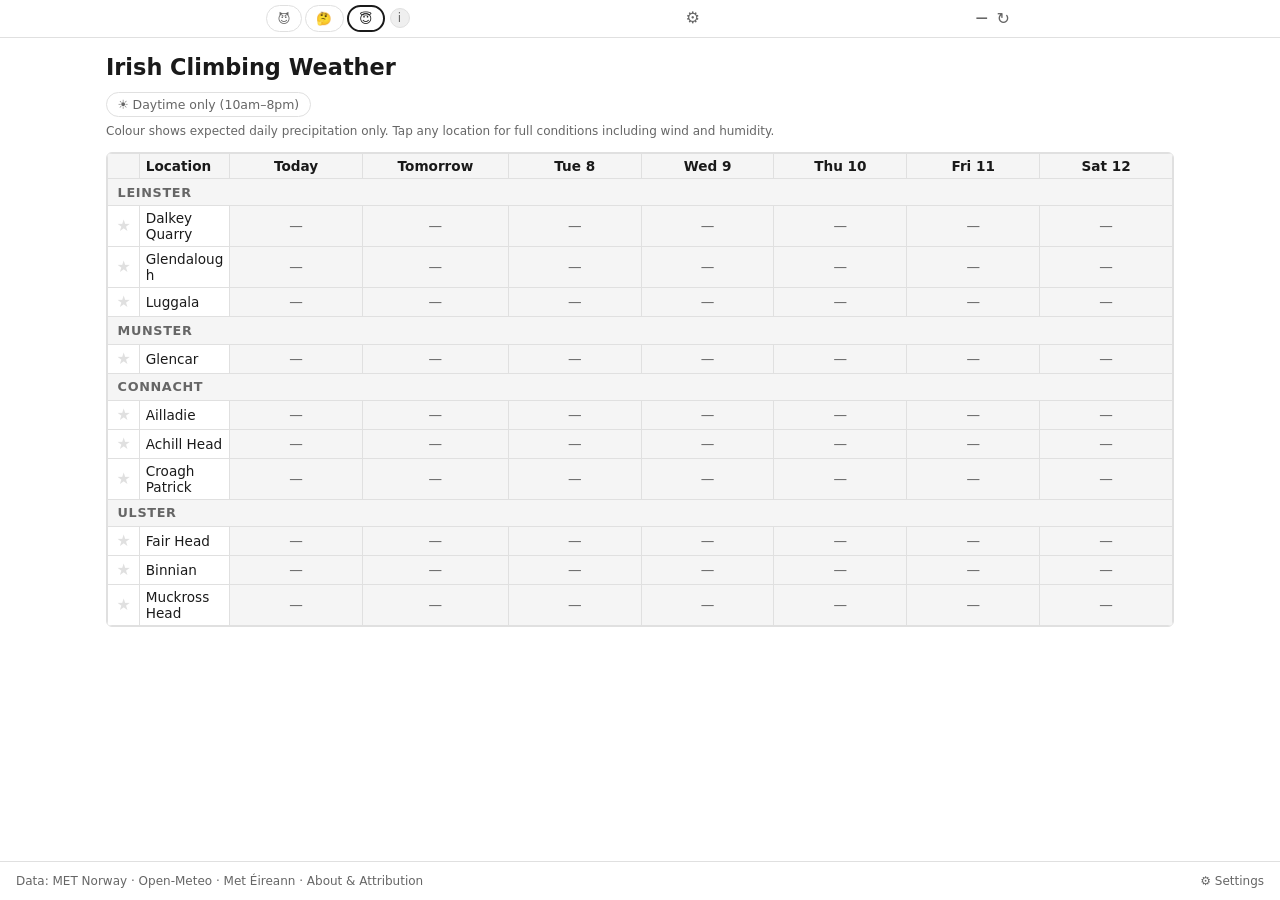
==== commit 5ecab235: "Replace footer freshness display with Settings link The sticky bar already shows data freshness; the" ====
--- a/index.html
+++ b/index.html
@@ -9,6 +9,11 @@
   <meta name="theme-color" content="#1a3a1a" media="(prefers-color-scheme: dark)">
   <title>Irish Climbing Weather</title>
   <link rel="stylesheet" href="css/styles.css">
+  <script>
+    const _t = localStorage.getItem('icw:theme');
+    if (_t === 'dark') document.documentElement.setAttribute('data-theme', 'dark');
+    else if (_t === 'light') document.documentElement.setAttribute('data-theme', 'light');
+  </script>
 </head>
 <body>
   <div id="warnings-banner" role="alert" aria-live="polite"></div>
@@ -41,7 +46,7 @@
       <a href="https://www.met.ie" target="_blank" rel="noopener">Met Éireann</a> ·
       <a href="#/about">About &amp; Attribution</a>
     </span>
-    <span class="freshness">Data: <span id="freshness-footer">—</span></span>
+    <a href="#/settings" class="footer-settings-link">⚙ Settings</a>
   </footer>
   <div id="bar-info-modal" class="bar-modal" hidden>
     <div class="bar-modal-box">
--- a/css/styles.css
+++ b/css/styles.css
@@ -102,7 +102,8 @@
 
 .footer-attribution a { color: var(--muted); }
 
-.freshness { font-size: 0.75rem; color: var(--muted); }
+.footer-settings-link { font-size: 0.75rem; color: var(--muted); text-decoration: none; }
+.footer-settings-link:hover { color: var(--text); }
 
 /* ===== Warnings Banner ===== */
 .warning-banner {
@@ -192,11 +193,32 @@
   white-space: nowrap;
 }
 
+.star-col {
+  width: 28px;
+  min-width: 28px;
+  position: sticky;
+  left: 0;
+  background: var(--surface);
+  z-index: 1;
+  padding: 0;
+}
+
+.star-cell {
+  position: sticky;
+  left: 0;
+  background: var(--surface);
+  z-index: 1;
+  width: 28px;
+  padding: 0;
+  text-align: center;
+  vertical-align: middle;
+}
+
 .loc-col {
   min-width: 90px;
   width: 90px;
   position: sticky;
-  left: 0;
+  left: 28px;
   background: var(--surface);
   z-index: 1;
   text-align: left !important;
@@ -204,7 +226,7 @@
 
 .loc-name-cell {
   position: sticky;
-  left: 0;
+  left: 28px;
   background: var(--surface);
   z-index: 1;
   min-width: 90px;
@@ -758,6 +780,29 @@
 }
 .import-label:hover { background: var(--grey-bg); }
 
+/* Theme toggle */
+.theme-toggle { display: flex; gap: 0; margin-bottom: 0.5rem; }
+.theme-btn {
+  padding: 0.35rem 0.9rem;
+  border: 1px solid var(--border);
+  background: var(--surface);
+  font-size: 0.85rem;
+  font-family: var(--font);
+  cursor: pointer;
+  color: var(--text);
+  margin-right: -1px;
+}
+.theme-btn:first-child { border-radius: var(--radius) 0 0 var(--radius); }
+.theme-btn:last-child  { border-radius: 0 var(--radius) var(--radius) 0; margin-right: 0; }
+.theme-btn:hover { background: var(--grey-bg); z-index: 1; position: relative; }
+.theme-btn.theme-active {
+  background: var(--green-mid);
+  border-color: var(--green-mid);
+  color: #fff;
+  z-index: 1;
+  position: relative;
+}
+
 /* Settings icon in sticky bar */
 .settings-link {
   font-size: 1rem;
@@ -777,43 +822,55 @@
 }
 
 /* ===== Dark mode ===== */
+/* Applied when: browser prefers dark AND user hasn't forced light */
 @media (prefers-color-scheme: dark) {
-  :root {
-    --green-bg: #1b3a1b;
-    --green-fg: #a5d6a7;
-    --green-mid: #4caf50;
-    --amber-bg: #332800;
-    --amber-fg: #ffd54f;
-    --amber-mid: #ffb300;
-    --red-bg: #3b0000;
-    --red-fg: #ff8a80;
-    --red-mid: #ef5350;
-    --grey-bg: #2a2a2a;
-    --grey-mid: #757575;
-    --text: #e0e0e0;
-    --muted: #9e9e9e;
-    --border: #3a3a3a;
-    --surface: #121212;
+  html:not([data-theme="light"]) {
+    --green-bg: #1b3a1b; --green-fg: #a5d6a7; --green-mid: #4caf50;
+    --amber-bg: #332800; --amber-fg: #ffd54f; --amber-mid: #ffb300;
+    --red-bg: #3b0000;   --red-fg: #ff8a80;   --red-mid: #ef5350;
+    --grey-bg: #2a2a2a;  --grey-mid: #757575;
+    --text: #e0e0e0; --muted: #9e9e9e; --border: #3a3a3a; --surface: #121212;
+    color-scheme: dark;
   }
-
-  .warning-yellow { background: #2a2300; border-color: #f9a825; }
-  .warning-orange { background: #2a1500; border-color: #e65100; }
-  .warning-red    { background: #2a0000; border-color: #b71c1c; }
-
-  .pinned-header td { background: #1e1b00; color: #ffd54f; }
-
-  .precip-bar { background: #64b5f6; }
-
-  #toast { background: #444; }
-
-  .about-page a { color: #90caf9; }
-
-  .settings-link { color: var(--muted); }
-  .settings-btn { background: #2a2a2a; border-color: var(--border); }
-  .settings-btn-sm { background: #2a2a2a; border-color: var(--border); }
-  .settings-btn-danger { background: #3b0000; border-color: #7f0000; color: #ff8a80; }
-  .settings-input, .settings-select { background: #1e1e1e; border-color: var(--border); color: var(--text); }
-  .browse-region h3 { color: var(--muted); }
-  .geocode-result-list li:hover { background: #1e1e1e; }
-  .import-label { background: #2a2a2a; border-color: var(--border); }
-}
+  html:not([data-theme="light"]) .warning-yellow { background: #2a2300; border-color: #f9a825; }
+  html:not([data-theme="light"]) .warning-orange { background: #2a1500; border-color: #e65100; }
+  html:not([data-theme="light"]) .warning-red    { background: #2a0000; border-color: #b71c1c; }
+  html:not([data-theme="light"]) .pinned-header td { background: #1e1b00; color: #ffd54f; }
+  html:not([data-theme="light"]) .precip-bar { background: #64b5f6; }
+  html:not([data-theme="light"]) #toast { background: #444; }
+  html:not([data-theme="light"]) .about-page a { color: #90caf9; }
+  html:not([data-theme="light"]) .settings-btn { background: #2a2a2a; border-color: var(--border); }
+  html:not([data-theme="light"]) .settings-btn-sm { background: #2a2a2a; border-color: var(--border); }
+  html:not([data-theme="light"]) .settings-btn-danger { background: #3b0000; border-color: #7f0000; color: #ff8a80; }
+  html:not([data-theme="light"]) .settings-input,
+  html:not([data-theme="light"]) .settings-select { background: #1e1e1e; border-color: var(--border); color: var(--text); }
+  html:not([data-theme="light"]) .geocode-result-list li:hover { background: #1e1e1e; }
+  html:not([data-theme="light"]) .import-label { background: #2a2a2a; border-color: var(--border); }
+}
+
+/* Applied when: user has explicitly chosen dark */
+html[data-theme="dark"] {
+  --green-bg: #1b3a1b; --green-fg: #a5d6a7; --green-mid: #4caf50;
+  --amber-bg: #332800; --amber-fg: #ffd54f; --amber-mid: #ffb300;
+  --red-bg: #3b0000;   --red-fg: #ff8a80;   --red-mid: #ef5350;
+  --grey-bg: #2a2a2a;  --grey-mid: #757575;
+  --text: #e0e0e0; --muted: #9e9e9e; --border: #3a3a3a; --surface: #121212;
+  color-scheme: dark;
+}
+html[data-theme="dark"] .warning-yellow { background: #2a2300; border-color: #f9a825; }
+html[data-theme="dark"] .warning-orange { background: #2a1500; border-color: #e65100; }
+html[data-theme="dark"] .warning-red    { background: #2a0000; border-color: #b71c1c; }
+html[data-theme="dark"] .pinned-header td { background: #1e1b00; color: #ffd54f; }
+html[data-theme="dark"] .precip-bar { background: #64b5f6; }
+html[data-theme="dark"] #toast { background: #444; }
+html[data-theme="dark"] .about-page a { color: #90caf9; }
+html[data-theme="dark"] .settings-btn { background: #2a2a2a; border-color: var(--border); }
+html[data-theme="dark"] .settings-btn-sm { background: #2a2a2a; border-color: var(--border); }
+html[data-theme="dark"] .settings-btn-danger { background: #3b0000; border-color: #7f0000; color: #ff8a80; }
+html[data-theme="dark"] .settings-input,
+html[data-theme="dark"] .settings-select { background: #1e1e1e; border-color: var(--border); color: var(--text); }
+html[data-theme="dark"] .geocode-result-list li:hover { background: #1e1e1e; }
+html[data-theme="dark"] .import-label { background: #2a2a2a; border-color: var(--border); }
+
+/* Applied when: user has explicitly chosen light (ensure light vars override dark media query) */
+html[data-theme="light"] { color-scheme: light; }
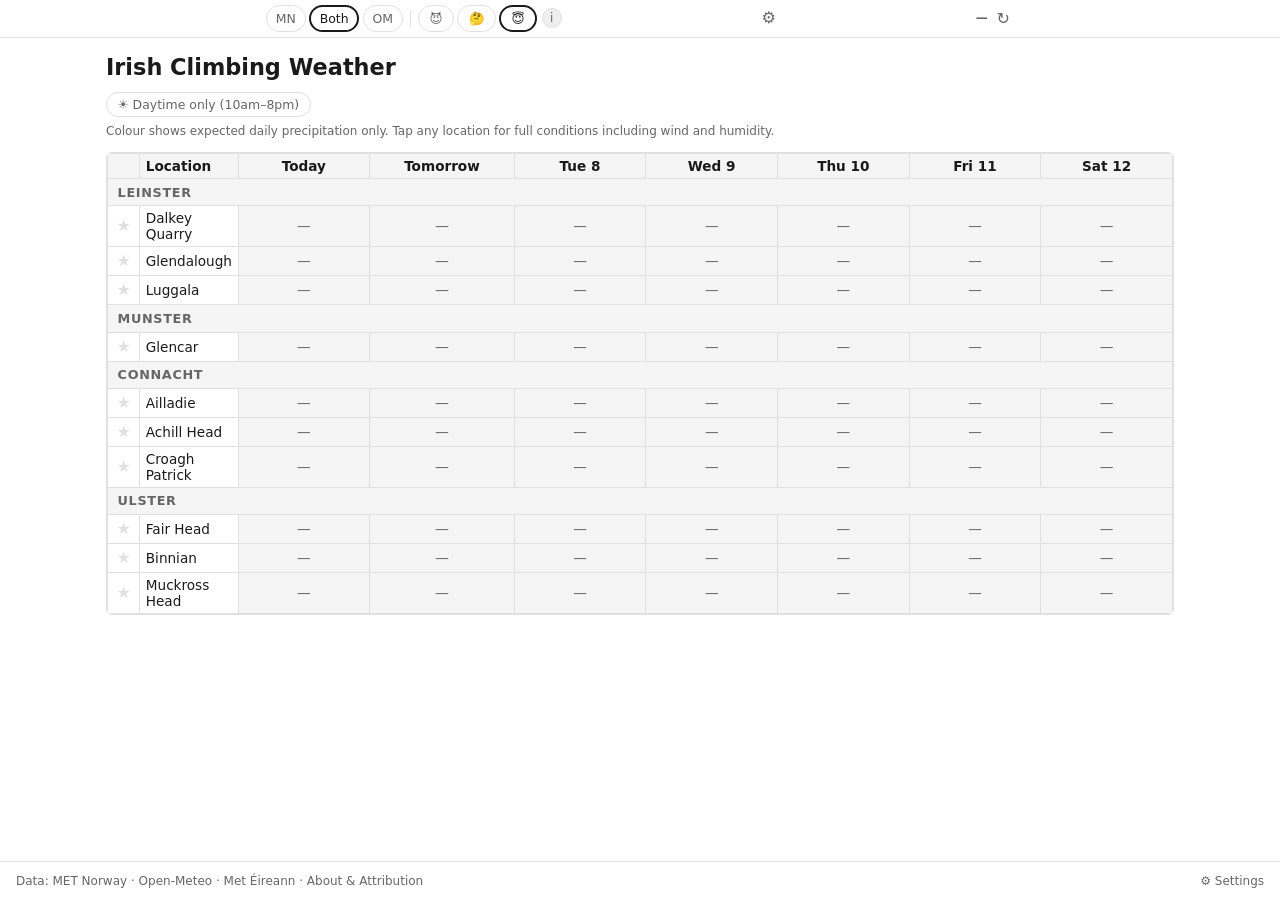
==== commit 87183894: "Add model source selector (MN / Both / OM) to sticky bar Lets users pin the overview to a single for" ====
--- a/index.html
+++ b/index.html
@@ -20,6 +20,12 @@
   <div id="sticky-bar">
     <div class="sticky-bar-inner">
       <div class="sticky-mode">
+        <div class="model-buttons">
+          <button class="model-btn" data-model="mn" title="MET Norway only">MN</button>
+          <button class="model-btn" data-model="both" title="Both models">Both</button>
+          <button class="model-btn" data-model="om" title="Open-Meteo only">OM</button>
+        </div>
+        <div class="bar-separator"></div>
         <div class="mode-buttons">
           <button class="mode-btn" data-mode="optimistic">😈</button>
           <button class="mode-btn" data-mode="balanced">🤔</button>
@@ -53,6 +59,7 @@
       <button class="bar-modal-close" aria-label="Close">✕</button>
       <h3>How it works</h3>
       <dl>
+        <dt>MN / Both / OM</dt><dd>Which forecast model to show. MN = MET Norway, OM = Open-Meteo. <strong>Both</strong> combines them using your mood setting below.</dd>
         <dt>😈</dt><dd>Takes the more favourable reading from each model. For when you're going regardless and just want the forecast to agree.</dd>
         <dt>🤔</dt><dd>Averages both models. When you want a fair read before committing.</dd>
         <dt>😇</dt><dd>Takes the more concerning reading. For when you're being sensible — long drives, multi-day trips, or when bailing isn't an option.</dd>
--- a/css/styles.css
+++ b/css/styles.css
@@ -231,8 +231,7 @@
   z-index: 1;
   min-width: 90px;
   width: 90px;
-  white-space: normal;
-  word-break: break-word;
+  white-space: normal;  
   overflow-wrap: break-word;
 }
 
@@ -578,6 +577,46 @@
   text-decoration: none !important;
 }
 .mode-about-link:hover { border-color: var(--grey-mid); color: var(--text); }
+
+.bar-separator {
+  width: 1px;
+  height: 1.1rem;
+  background: var(--border);
+  margin: 0 0.15rem;
+  flex-shrink: 0;
+}
+
+.model-buttons { display: flex; gap: 0.2rem; }
+.model-btn {
+  padding: 0.25rem 0.55rem;
+  border: 1px solid var(--border);
+  border-radius: 1rem;
+  background: var(--surface);
+  font-size: 0.78rem;
+  color: var(--muted);
+  cursor: pointer;
+  font-family: var(--font);
+}
+.model-btn:hover { border-color: var(--grey-mid); color: var(--text); }
+.model-btn.model-active[data-model="both"] {
+  background: var(--surface);
+  color: var(--text);
+  border-color: var(--text);
+  border-width: 2px;
+}
+.model-btn.model-active[data-model="mn"],
+.model-btn.model-active[data-model="om"] {
+  background: var(--amber-bg);
+  color: var(--amber-fg);
+  border-color: var(--amber-fg);
+  border-width: 2px;
+  font-weight: 700;
+}
+
+.mode-btn.mode-locked {
+  opacity: 0.35;
+  cursor: not-allowed;
+}
 
 .bar-modal {
   position: fixed;
